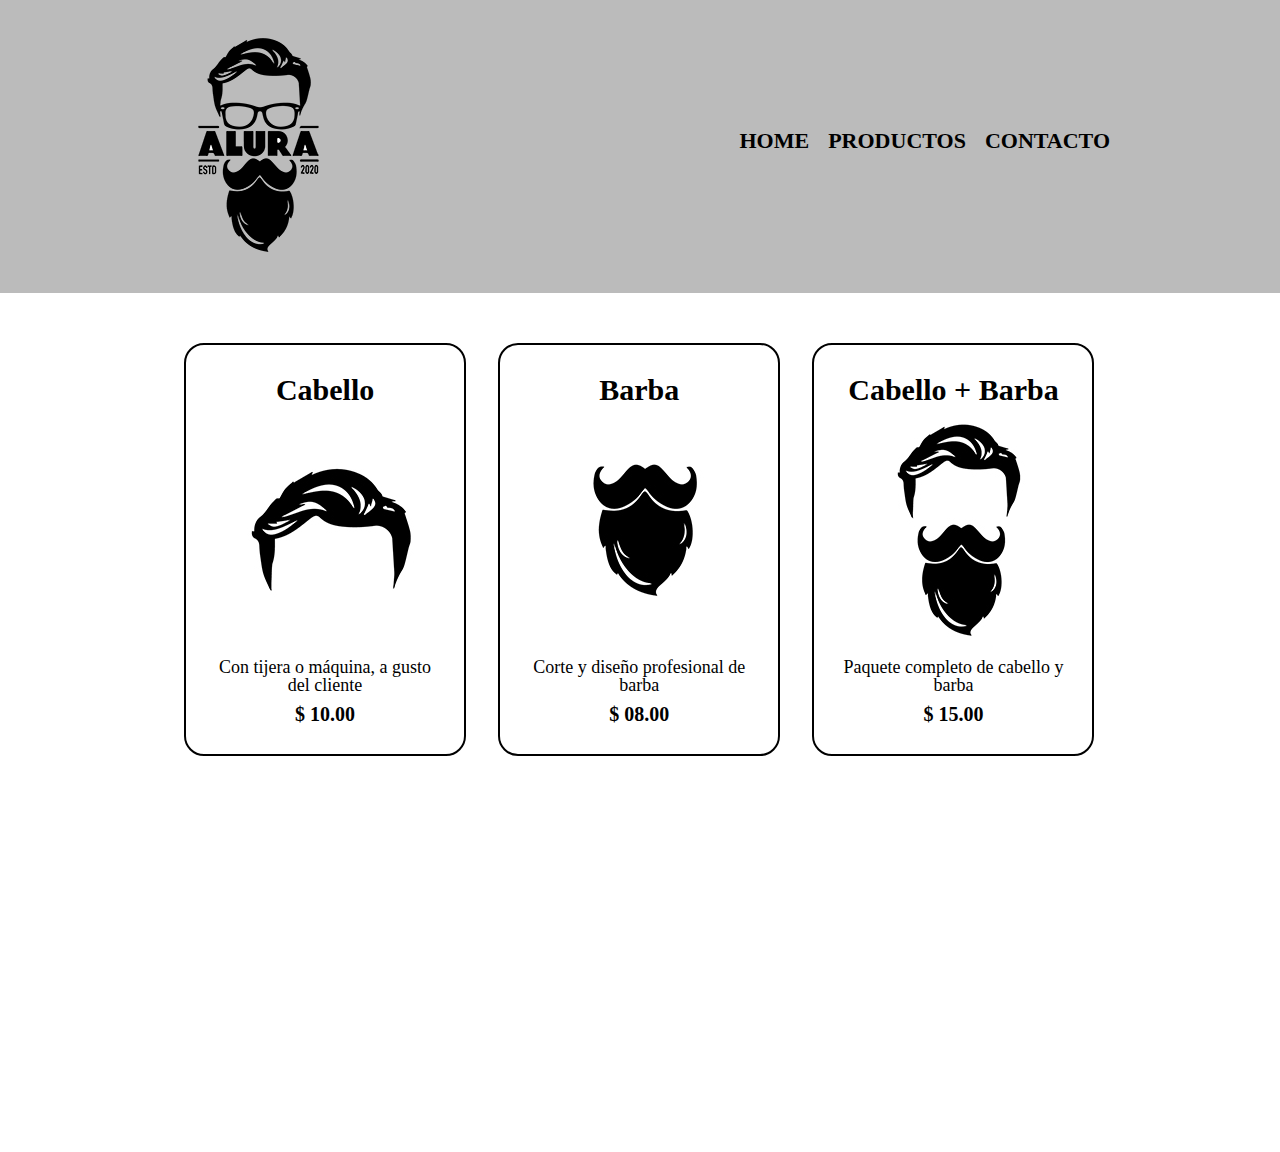
==== Barberia Alura/productos.html @ 0c1d3468 "Barberia Alura" ====
<!DOCTYPE html>

<html>
    <head>
        <meta charset="UTF-8">
        <title>Productos - Barbería Alura</title>
        <link rel="stylesheet" href="./css/reset.css">
        <link rel="stylesheet" href="./css/productos.css">
    </head>
    <body>
        <header>
            <div class="caja">
                <h1><img src="imagenes/logo.png"></h1>
                <nav>
                    <ul>
                        <li><a href="index.html">Home</a></li>
                        <li><a href="productos.html">Productos</a></li>
                        <li><a href="contacto.html">Contacto</a></li>
                    </ul>
                </nav>
            </div>
        </header>

        <main>
            <ul class="productos">
                <li>
                    <h2>Cabello</h2>
                    <img src="imagenes/cabello.jpg">
                    <p class="producto-descripcion">Con tijera o máquina, a gusto del cliente</p>
                    <p class="producto-precio">$ 10.00</p>
                </li>
                <li>
                    <h2>Barba</h2>
                    <img src="imagenes/barba.jpg">
                    <p class="producto-descripcion">Corte y diseño profesional de barba</p>
                    <p class="producto-precio">$ 08.00</p>
                </li>
                <li>
                    <h2>Cabello + Barba</h2>
                    <img src="imagenes/cabello+barba.jpg">
                    <p class="producto-descripcion">Paquete completo de cabello y barba</p>
                    <p class="producto-precio">$ 15.00</p>
                </li>
            </ul>
        </main>

        <footer>

            <img src="./imagenes/logo-blanco.png" alt="Logo">
            <p class="copyright"> &copy Copyright Barberia Alura - 2020 </p>

        </footer>
    </body>
</html>
---- Barberia Alura/css/productos.css ----
header {
    background-color: #BBBBBB;
    padding: 20px 0;
}

.caja{
    width: 940px;
    position: relative;
    margin: 0 auto;
}

nav{
    position: absolute;
    top:110px;
    right: 0;
}

nav li{
    display: inline;
    margin: 0 0 0 15px;
}

nav a{
    text-transform: uppercase;
    color: #000000;
    font-weight: bold;
    font-size: 22px;
    text-decoration: none;
}

nav a:hover{
    color: #c78c19;
    text-decoration: underline;
}

.productos{
    width: 940px;
    margin: 0 auto;
    padding: 50px;
}


.productos li{
    display: inline-block;
    text-align: center;
    width: 30%;
    vertical-align: top;
    margin: 0 1.5%;
    padding: 30px 20px;
    box-sizing: border-box;
    border: 2px solid #000000;
    border-radius: 20px;
}

.productos li:hover {
    border-color: #c78c19;
    

}

.productos li:active{
    border-color: #088c19;
}
.productos h2{
    font-size: 30px;
    font-weight: bold;
}

.productos li:hover h2{
    font-size: 33px;
}

.producto-descripcion{
    font-size: 18px;
}

.producto-precio{
    font-size: 20px;
    font-weight: bold;
    margin-top:10px;
}

footer{
    text-align: center;
    background: url(/imagenes/bg.jpg);
    padding:40px;
}

.copyright{
    color: #FFFFFF;
    font-size: 13px;
    margin: 20 px; 
}
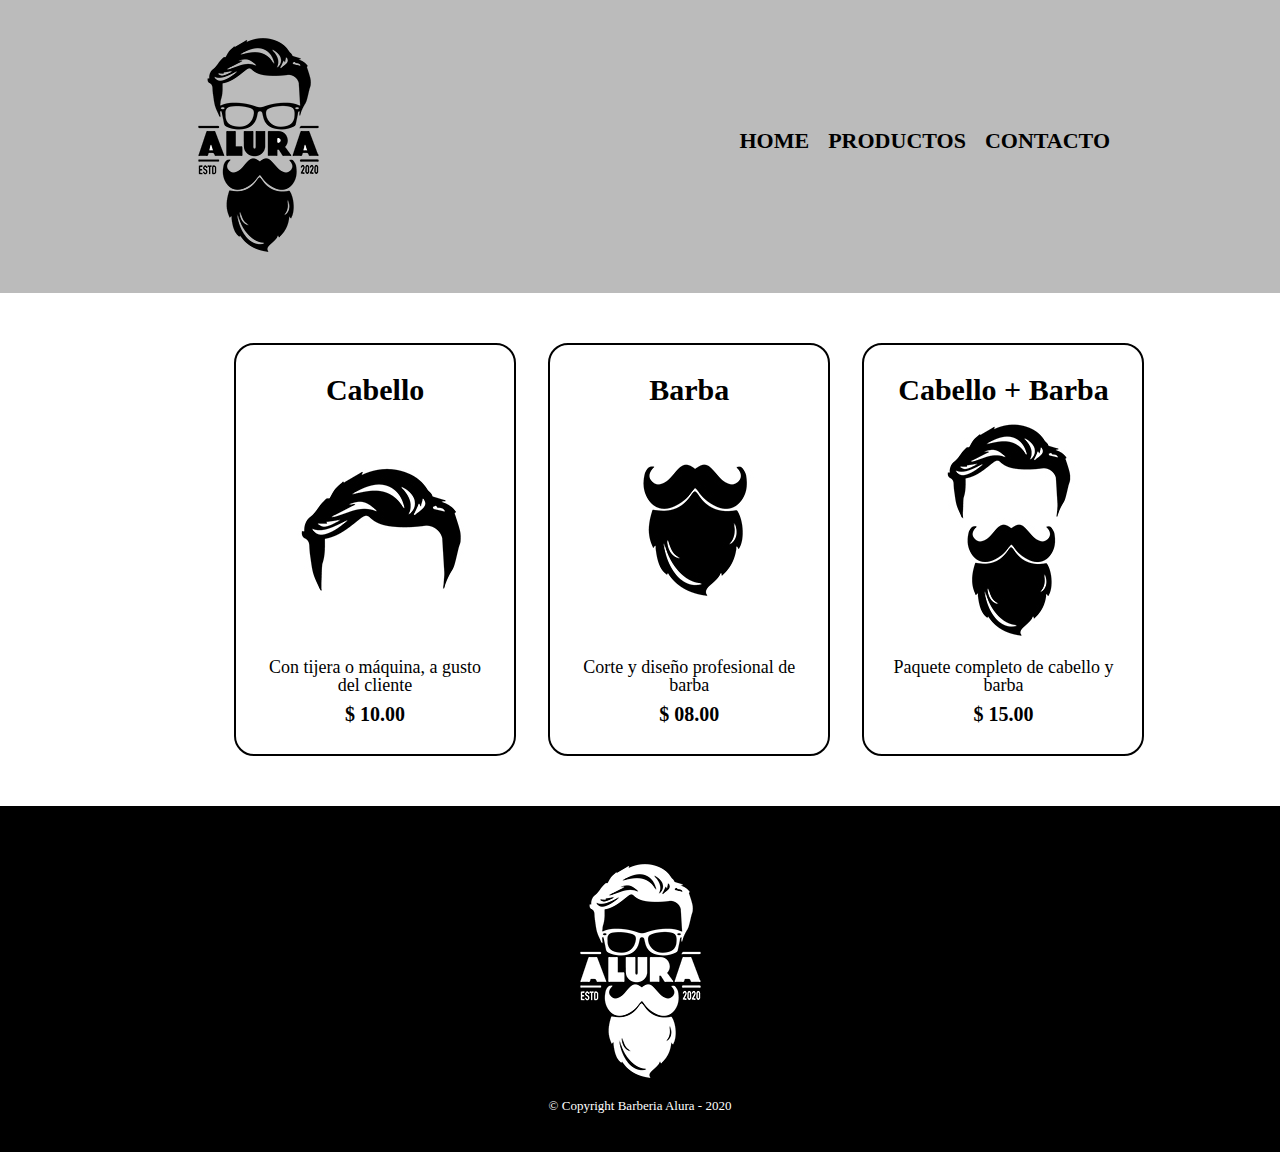
==== commit ecc83fa1: "Proyecto barberia terminado" ====
--- a/Barberia Alura/productos.html
+++ b/Barberia Alura/productos.html
@@ -5,7 +5,7 @@
         <meta charset="UTF-8">
         <title>Productos - Barbería Alura</title>
         <link rel="stylesheet" href="./css/reset.css">
-        <link rel="stylesheet" href="./css/productos.css">
+        <link rel="stylesheet" href="./css/style.css">
     </head>
     <body>
         <header>
--- a/Barberia Alura/css/style.css
+++ b/Barberia Alura/css/style.css
@@ -0,0 +1,149 @@
+header {
+    background-color: #BBBBBB;
+    padding: 20px 0;
+}
+
+.caja{
+    width: 940px;
+    position: relative;
+    margin: 0 auto;
+}
+
+nav{
+    position: absolute;
+    top:110px;
+    right: 0;
+}
+
+nav li{
+    display: inline;
+    margin: 0 0 0 15px;
+}
+
+nav a{
+    text-transform: uppercase;
+    color: #000000;
+    font-weight: bold;
+    font-size: 22px;
+    text-decoration: none;
+}
+
+nav a:hover{
+    color: #c78c19;
+    text-decoration: underline;
+}
+
+.productos{
+    width: 940px;
+    margin: 0 auto;
+    padding: 50px;
+}
+
+
+.productos li{
+    display: inline-block;
+    text-align: center;
+    width: 30%;
+    vertical-align: top;
+    margin: 0 1.5%;
+    padding: 30px 20px;
+    box-sizing: border-box;
+    border: 2px solid #000000;
+    border-radius: 20px;
+}
+
+.productos li:hover {
+    border-color: #c78c19;
+    
+
+}
+
+.productos li:active{
+    border-color: #088c19;
+}
+.productos h2{
+    font-size: 30px;
+    font-weight: bold;
+}
+
+.productos li:hover h2{
+    font-size: 33px;
+}
+
+.producto-descripcion{
+    font-size: 18px;
+}
+
+.producto-precio{
+    font-size: 20px;
+    font-weight: bold;
+    margin-top:10px;
+}
+
+footer{
+    text-align: center;
+    background: black;
+    padding:40px;
+}
+
+.copyright{
+    color: #FFFFFF;
+    font-size: 13px;
+    margin: 20 px; 
+}
+
+main {
+    width: 940px;
+    margin: 0 auto; 
+}
+
+form {
+    margin: 40 0px;
+}
+
+form label{
+    display: block;
+    font-size: 20px;
+    margin: 0 0 10px;
+}
+
+.input-padron{
+    display: block;
+    margin: 0 0 20px;
+    padding: 10 25px;
+    width: 50%;
+}
+
+.checkbox {
+    margin: 20px 0;
+
+}
+
+.enviar{
+    width: 40 px;
+    color: white;
+    background-color: orange;
+    padding: 10px;
+    margin-bottom: 5px;
+    transition: 1s background;
+    cursor: pointer;
+}
+
+.enviar:hover{
+    background-color: darkgoldenrod;
+}
+
+table{
+    margin: 40px 40px;
+}
+
+thead{
+    background-color: #555;
+    color: white;
+    font-weight: bold;
+}
+
+td, th{
+    border: 1px solid black;
+    padding: 8px 15px;
+}